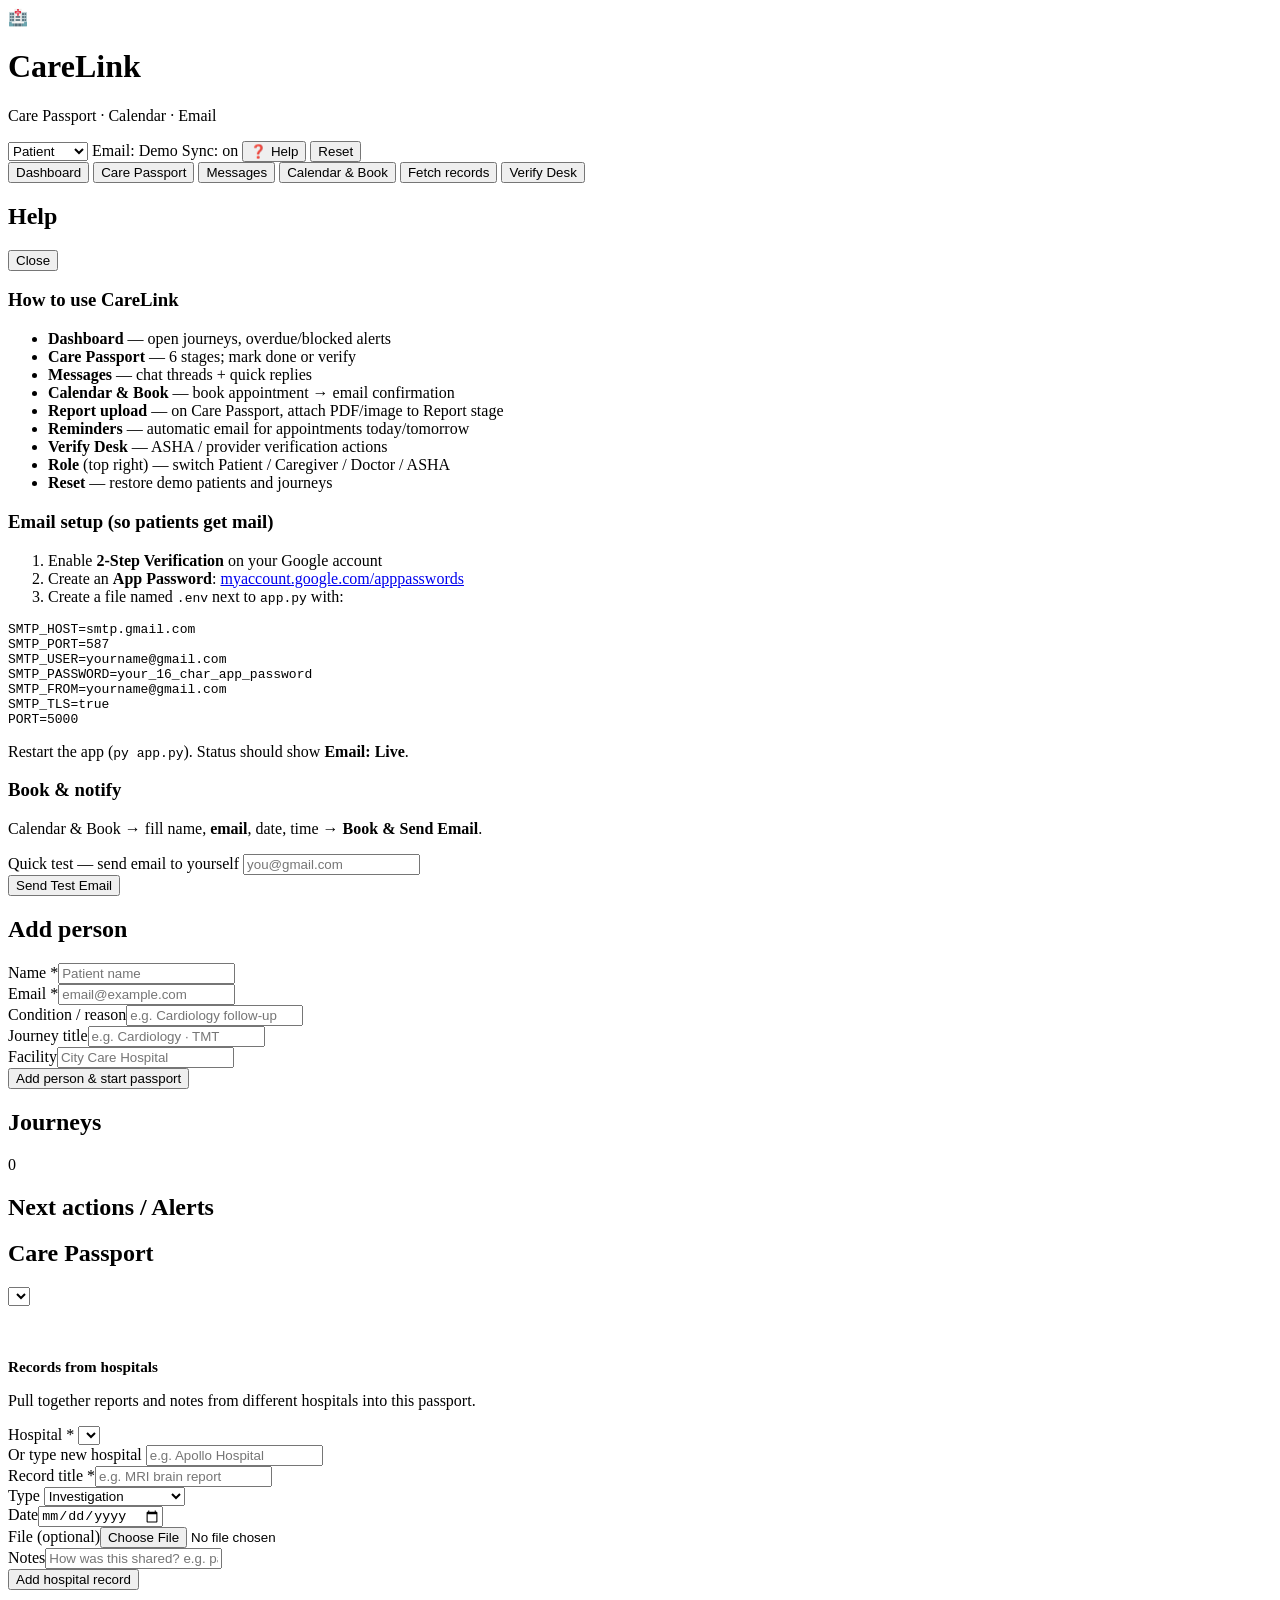
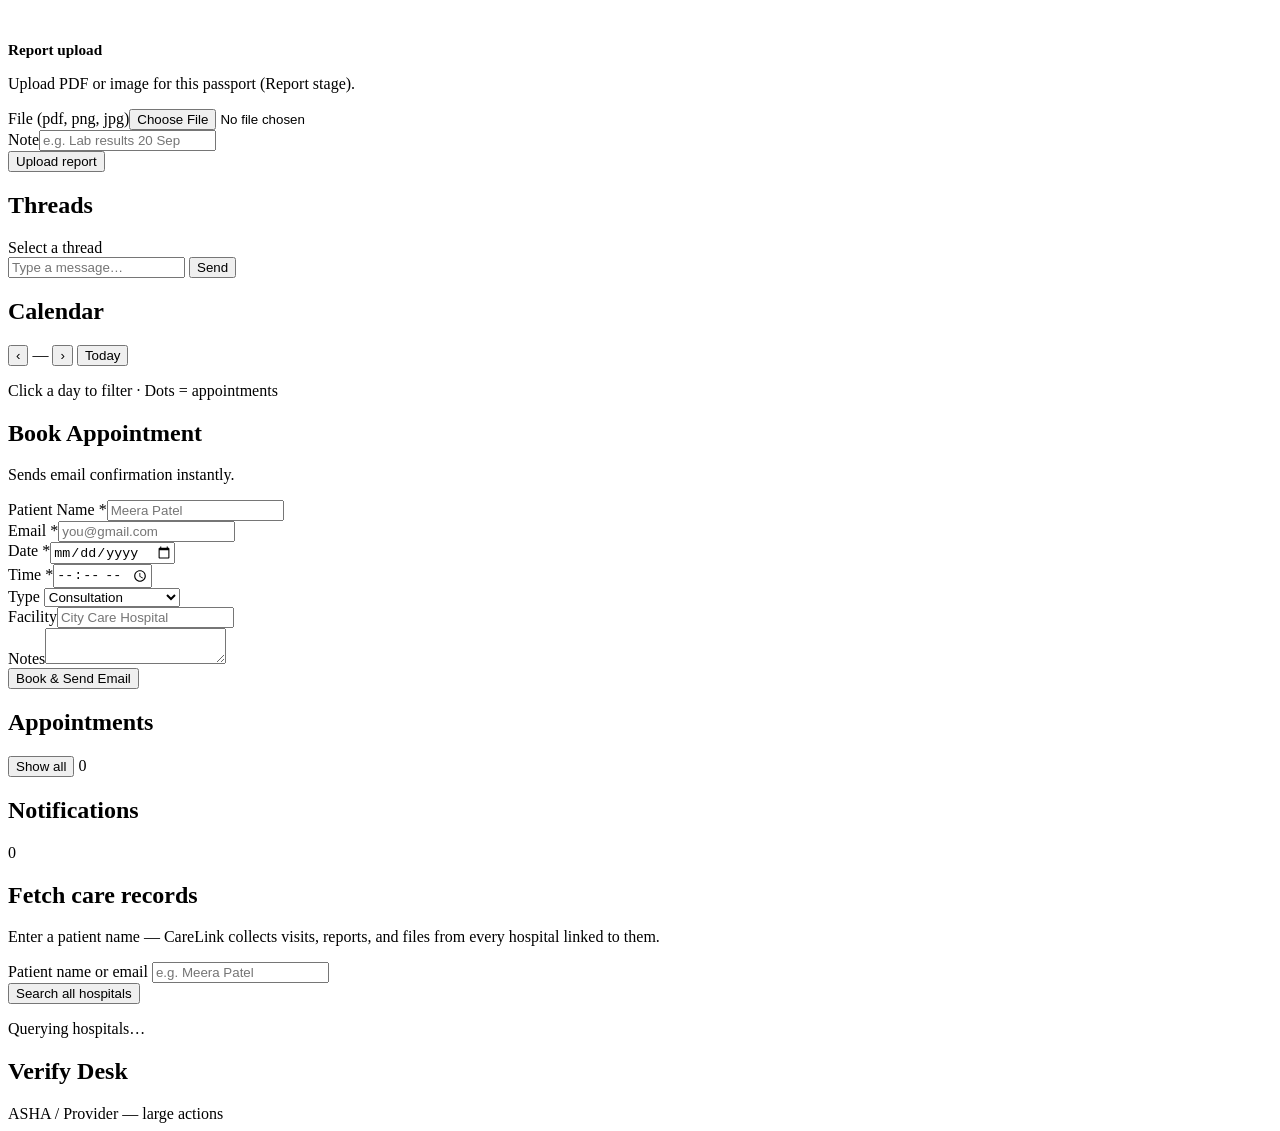
==== index.html @ 097b6d07 "Add files via upload" ====
<!DOCTYPE html>
<html lang="en">
<head>
  <meta charset="UTF-8" />
  <meta name="viewport" content="width=device-width, initial-scale=1.0" />
  <title>CareLink — Care Passport + Email</title>
  <link rel="stylesheet" href="/static/styles.css" />
  <link href="https://fonts.googleapis.com/css2?family=DM+Sans:wght@400;500;600;700&family=Instrument+Serif&display=swap" rel="stylesheet" />
</head>
<body>
  <div class="app">
    <header class="header">
      <div class="brand">
        <span class="logo">🏥</span>
        <div>
          <h1>CareLink</h1>
          <p class="tagline">Care Passport · Calendar · Email</p>
        </div>
      </div>
      <div class="header-right">
        <select id="role-select" class="role-select" title="Switch role">
          <option value="patient">Patient</option>
          <option value="caregiver">Caregiver</option>
          <option value="doctor">Doctor</option>
          <option value="asha">ASHA</option>
        </select>
        <span id="email-status" class="status-pill demo">Email: Demo</span>
        <span id="sync-indicator" class="status-pill live" title="Hospital live sync">Sync: on</span>
        <button id="btn-help" class="btn ghost">❓ Help</button>
        <button id="btn-reset" class="btn ghost" title="Reset demo data">Reset</button>
      </div>
    </header>

    <nav class="tabs">
      <button class="tab active" data-tab="dashboard">Dashboard</button>
      <button class="tab" data-tab="passport">Care Passport</button>
      <button class="tab" data-tab="messages">Messages</button>
      <button class="tab" data-tab="calendar">Calendar & Book</button>
      <button class="tab" data-tab="fetch">Fetch records</button>
      <button class="tab" data-tab="verify">Verify Desk</button>
    </nav>

    <!-- HELP PANEL -->
    <section id="panel-help" class="card panel hidden">
      <div class="card-head">
        <h2>Help</h2>
        <button class="btn ghost small" id="btn-close-help">Close</button>
      </div>
      <div class="help-body">
        <h3>How to use CareLink</h3>
        <ul class="help-list">
          <li><strong>Dashboard</strong> — open journeys, overdue/blocked alerts</li>
          <li><strong>Care Passport</strong> — 6 stages; mark done or verify</li>
          <li><strong>Messages</strong> — chat threads + quick replies</li>
          <li><strong>Calendar & Book</strong> — book appointment → email confirmation</li>
          <li><strong>Report upload</strong> — on Care Passport, attach PDF/image to Report stage</li>
          <li><strong>Reminders</strong> — automatic email for appointments today/tomorrow</li>
          <li><strong>Verify Desk</strong> — ASHA / provider verification actions</li>
          <li><strong>Role</strong> (top right) — switch Patient / Caregiver / Doctor / ASHA</li>
          <li><strong>Reset</strong> — restore demo patients and journeys</li>
        </ul>
        <h3>Email setup (so patients get mail)</h3>
        <ol class="setup-steps">
          <li>Enable <strong>2-Step Verification</strong> on your Google account</li>
          <li>Create an <strong>App Password</strong>: <a href="https://myaccount.google.com/apppasswords" target="_blank">myaccount.google.com/apppasswords</a></li>
          <li>Create a file named <code>.env</code> next to <code>app.py</code> with:</li>
        </ol>
        <pre class="code-block">SMTP_HOST=smtp.gmail.com
SMTP_PORT=587
SMTP_USER=yourname@gmail.com
SMTP_PASSWORD=your_16_char_app_password
SMTP_FROM=yourname@gmail.com
SMTP_TLS=true
PORT=5000</pre>
        <p class="muted">Restart the app (<code>py app.py</code>). Status should show <strong>Email: Live</strong>.</p>
        <h3>Book &amp; notify</h3>
        <p class="muted">Calendar & Book → fill name, <strong>email</strong>, date, time → <strong>Book & Send Email</strong>.</p>
        <div class="field" style="margin-top:1rem">
          <label>Quick test — send email to yourself</label>
          <input id="test-email" type="email" placeholder="you@gmail.com" />
        </div>
        <button id="btn-test-email" class="btn primary">Send Test Email</button>
        <div id="test-email-msg" class="form-msg hidden"></div>
      </div>
    </section>

    <section id="tab-dashboard" class="tab-panel">
      <div class="metrics" id="metrics"></div>
      <div class="card" style="margin-bottom:1.1rem">
        <div class="card-head"><h2>Add person</h2></div>
        <form id="add-patient-form" class="add-person-form">
          <div class="row">
            <div class="field"><label>Name *</label><input name="name" required placeholder="Patient name" /></div>
            <div class="field"><label>Email *</label><input name="email" type="email" required placeholder="email@example.com" /></div>
          </div>
          <div class="row">
            <div class="field"><label>Condition / reason</label><input name="condition" placeholder="e.g. Cardiology follow-up" /></div>
            <div class="field"><label>Journey title</label><input name="title" placeholder="e.g. Cardiology · TMT" /></div>
          </div>
          <div class="field"><label>Facility</label><input name="facility" placeholder="City Care Hospital" /></div>
          <button type="submit" class="btn primary">Add person & start passport</button>
          <div id="add-patient-msg" class="form-msg hidden"></div>
        </form>
      </div>
      <div class="grid-2">
        <div class="card">
          <div class="card-head"><h2>Journeys</h2><span id="journey-count" class="badge">0</span></div>
          <div id="journey-list" class="list"></div>
        </div>
        <div class="card">
          <div class="card-head"><h2>Next actions / Alerts</h2></div>
          <div id="alerts-list" class="list"></div>
        </div>
      </div>
    </section>

    <section id="tab-passport" class="tab-panel hidden">
      <div class="card">
        <div class="card-head">
          <h2>Care Passport</h2>
          <select id="passport-journey" class="select-inline"></select>
        </div>
        <div id="passport-header" class="passport-header"></div>
        <div id="passport-stages" class="stages"></div>
        <div class="external-records-box" id="external-records-box" style="margin-top:1.25rem;padding-top:1rem;border-top:1px solid var(--line)">
          <h3 style="font-size:0.95rem;margin-bottom:0.35rem">Records from hospitals</h3>
          <p class="muted">Pull together reports and notes from different hospitals into this passport.</p>
          <form id="external-record-form">
            <div class="row">
              <div class="field">
                <label>Hospital *</label>
                <select id="er-hospital" name="hospital_id"></select>
              </div>
              <div class="field">
                <label>Or type new hospital</label>
                <input id="er-hospital-name" name="hospital_name" placeholder="e.g. Apollo Hospital" />
              </div>
            </div>
            <div class="row">
              <div class="field"><label>Record title *</label><input id="er-title" name="title" required placeholder="e.g. MRI brain report" /></div>
              <div class="field">
                <label>Type</label>
                <select id="er-type" name="record_type">
                  <option>Investigation</option>
                  <option>Imaging</option>
                  <option>Discharge summary</option>
                  <option>Prescription</option>
                  <option>Lab report</option>
                  <option>Referral letter</option>
                  <option>Other</option>
                </select>
              </div>
            </div>
            <div class="row">
              <div class="field"><label>Date</label><input id="er-date" name="date" type="date" /></div>
              <div class="field"><label>File (optional)</label><input id="er-file" type="file" accept=".pdf,.png,.jpg,.jpeg,.webp,.gif" /></div>
            </div>
            <div class="field"><label>Notes</label><input id="er-notes" name="notes" placeholder="How was this shared? e.g. patient brought CD" /></div>
            <button type="submit" class="btn primary">Add hospital record</button>
            <div id="er-msg" class="form-msg hidden"></div>
          </form>
          <div id="external-record-list" class="list" style="margin-top:0.85rem"></div>
        </div>
        <div class="report-upload-box" id="report-upload-box" style="margin-top:1.25rem;padding-top:1rem;border-top:1px solid var(--line)">
          <h3 style="font-size:0.95rem;margin-bottom:0.5rem">Report upload</h3>
          <p class="muted">Upload PDF or image for this passport (Report stage).</p>
          <form id="report-upload-form">
            <div class="field"><label>File (pdf, png, jpg)</label><input type="file" name="file" id="report-file" accept=".pdf,.png,.jpg,.jpeg,.webp,.gif" required /></div>
            <div class="field"><label>Note</label><input name="note" id="report-note" placeholder="e.g. Lab results 20 Sep" /></div>
            <button type="submit" class="btn primary">Upload report</button>
            <div id="report-upload-msg" class="form-msg hidden"></div>
          </form>
          <div id="report-list" class="list" style="margin-top:0.75rem"></div>
        </div>
      </div>
    </section>

    <section id="tab-messages" class="tab-panel hidden">
      <div class="messages-layout">
        <div class="card threads-card">
          <h2>Threads</h2>
          <div id="thread-list" class="thread-list"></div>
        </div>
        <div class="card chat-card">
          <div id="chat-header" class="chat-header">Select a thread</div>
          <div id="chat-body" class="chat-body"></div>
          <div class="chat-quick" id="chat-quick"></div>
          <form id="chat-form" class="chat-form">
            <input id="chat-input" placeholder="Type a message…" autocomplete="off" />
            <button type="submit" class="btn primary">Send</button>
          </form>
        </div>
      </div>
    </section>

    <section id="tab-calendar" class="tab-panel hidden">
      <div class="grid-2">
        <div class="card">
          <div class="card-head">
            <h2>Calendar</h2>
            <div class="cal-nav">
              <button id="cal-prev" class="btn ghost small">‹</button>
              <span id="cal-title" class="cal-title">—</span>
              <button id="cal-next" class="btn ghost small">›</button>
              <button id="cal-today" class="btn ghost small">Today</button>
            </div>
          </div>
          <div id="calendar" class="calendar"></div>
          <p class="muted cal-hint">Click a day to filter · Dots = appointments</p>
        </div>
        <div class="card">
          <h2>Book Appointment</h2>
          <p class="muted">Sends email confirmation instantly.</p>
          <form id="appt-form">
            <div class="field"><label>Patient Name *</label><input name="patient_name" required placeholder="Meera Patel" /></div>
            <div class="field"><label>Email *</label><input name="email" type="email" required placeholder="you@gmail.com" /></div>
            <div class="row">
              <div class="field"><label>Date *</label><input name="date" type="date" required id="date" /></div>
              <div class="field"><label>Time *</label><input name="time" type="time" required id="time" /></div>
            </div>
            <div class="field">
              <label>Type</label>
              <select name="type">
                <option>Consultation</option>
                <option>TMT / Stress Test</option>
                <option>Follow-up</option>
                <option>Lab Report Review</option>
                <option>Specialist Referral</option>
                <option>ANC Check</option>
              </select>
            </div>
            <div class="field"><label>Facility</label><input name="facility" placeholder="City Care Hospital" /></div>
            <div class="field"><label>Notes</label><textarea name="notes" rows="2"></textarea></div>
            <button type="submit" class="btn primary full" id="btn-submit">Book & Send Email</button>
          </form>
          <div id="form-msg" class="form-msg hidden"></div>
        </div>
      </div>
      <div class="card" style="margin-top:1.25rem">
        <div class="card-head">
          <h2 id="appt-heading">Appointments</h2>
          <div class="head-actions">
            <button id="btn-clear-filter" class="btn ghost small hidden">Show all</button>
            <span id="appt-count" class="badge">0</span>
          </div>
        </div>
        <div id="appt-list" class="list"></div>
      </div>
      <div class="card" style="margin-top:1.25rem">
        <div class="card-head"><h2>Notifications</h2><span id="notif-count" class="badge">0</span></div>
        <div id="notif-list" class="list notif-list"></div>
      </div>
    </section>

    
    <section id="tab-fetch" class="tab-panel hidden">
      <div class="card">
        <h2>Fetch care records</h2>
        <p class="muted">Enter a patient name — CareLink collects visits, reports, and files from every hospital linked to them.</p>
        <form id="fetch-form" class="fetch-form">
          <div class="field">
            <label>Patient name or email</label>
            <input id="fetch-query" name="query" required placeholder="e.g. Meera Patel" autocomplete="off" />
          </div>
          <button type="submit" class="btn primary" id="btn-fetch">Search all hospitals</button>
          <div id="fetch-msg" class="form-msg hidden"></div>
        </form>
        <div id="fetch-progress" class="fetch-progress hidden">
          <div class="fetch-bar"><div class="fetch-bar-inner" id="fetch-bar-inner"></div></div>
          <p id="fetch-progress-text" class="muted">Querying hospitals…</p>
        </div>
      </div>
      <div id="fetch-results" class="fetch-results hidden" style="margin-top:1.1rem"></div>
    </section>

    <section id="tab-verify" class="tab-panel hidden">
      <div class="card">
        <div class="card-head"><h2>Verify Desk</h2><p class="muted" style="margin:0">ASHA / Provider — large actions</p></div>
        <div id="verify-list" class="verify-list"></div>
      </div>
    </section>

    <div id="toast" class="toast hidden"></div>
  </div>
  <script src="/static/app.js"></script>
</body>
</html>
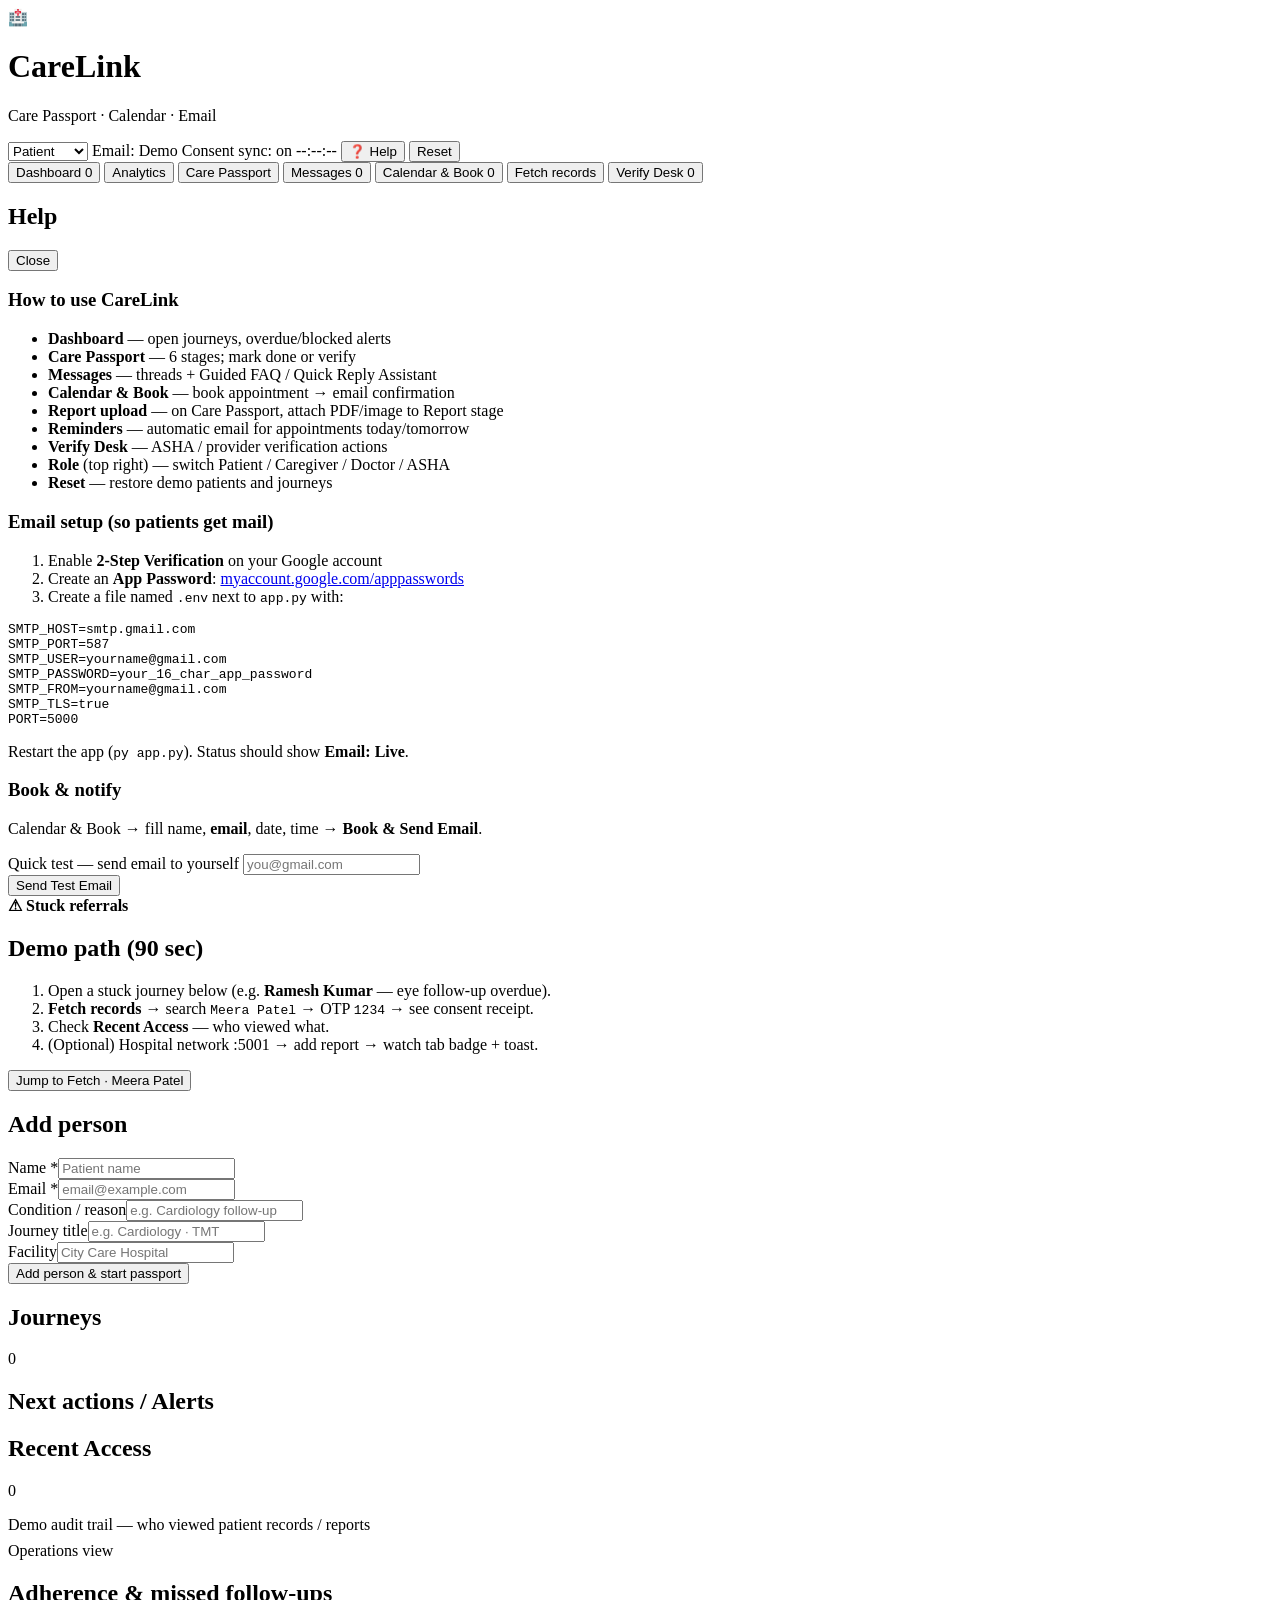
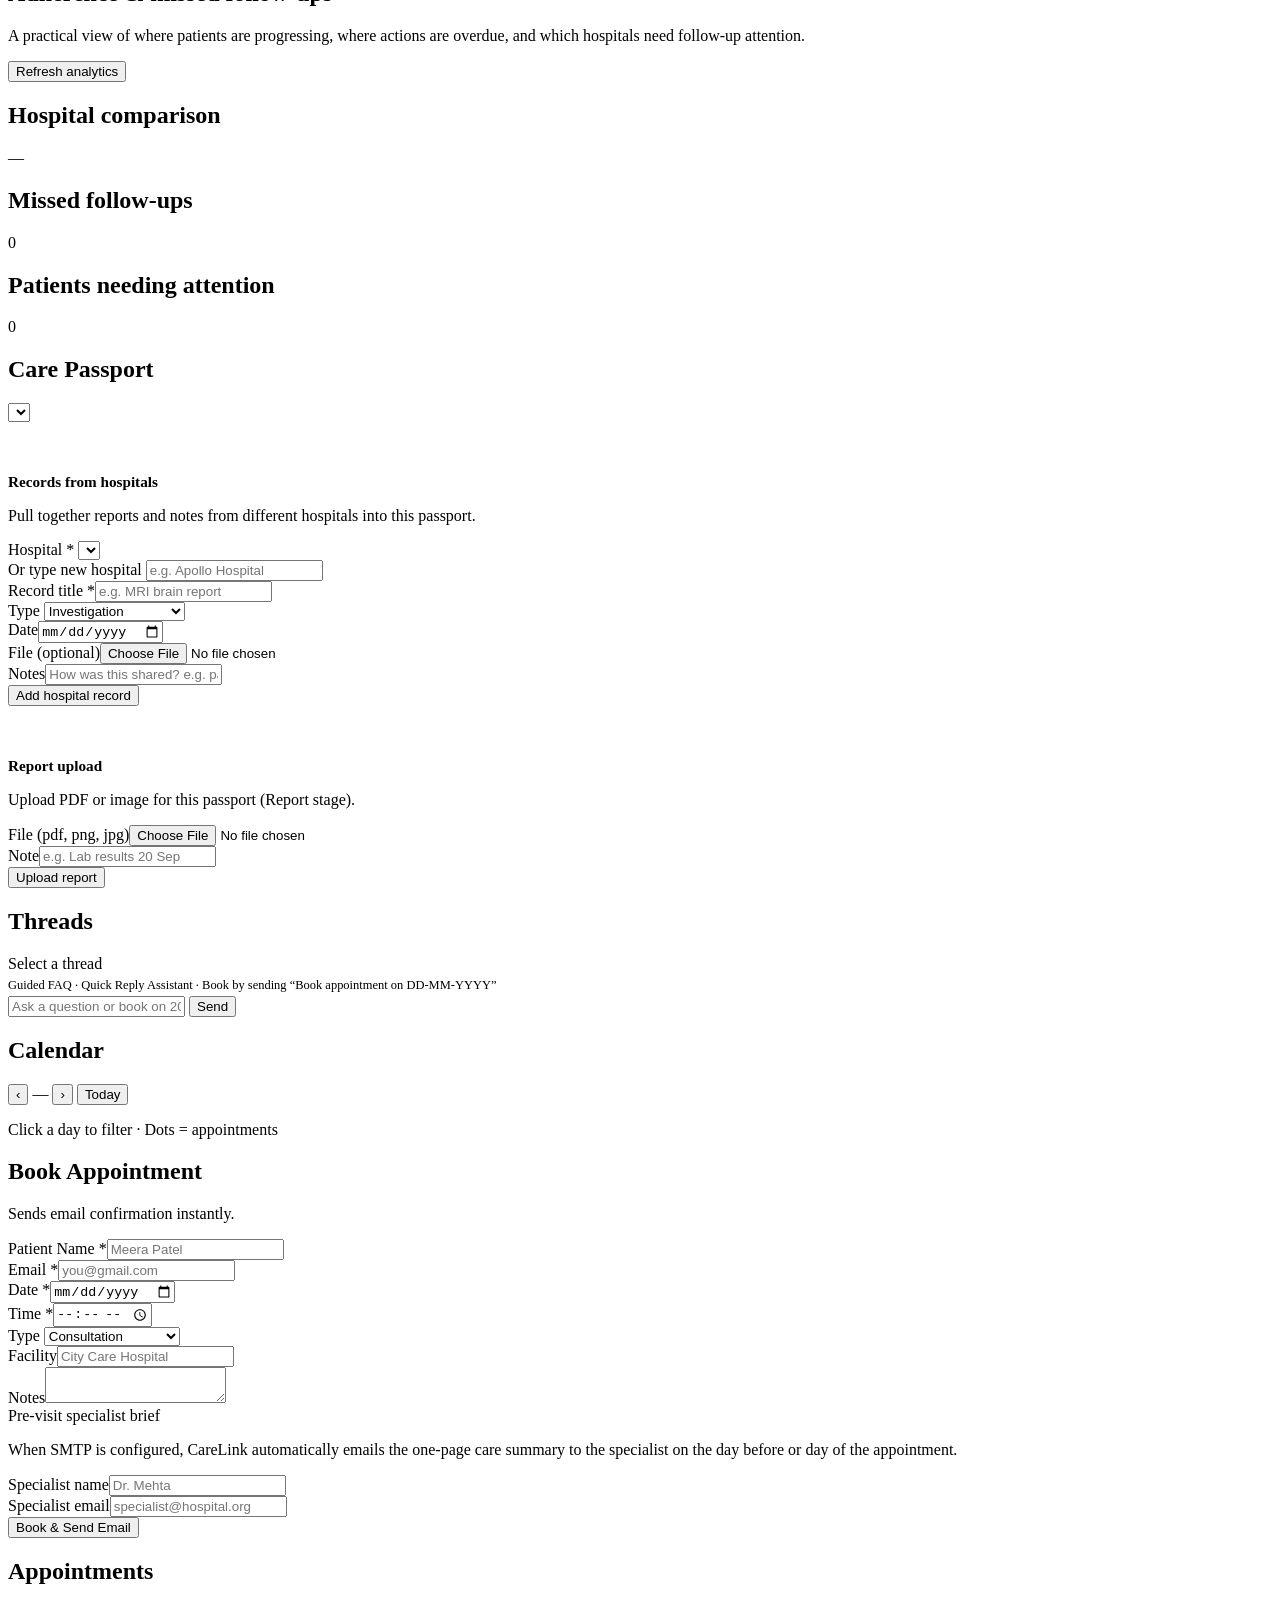
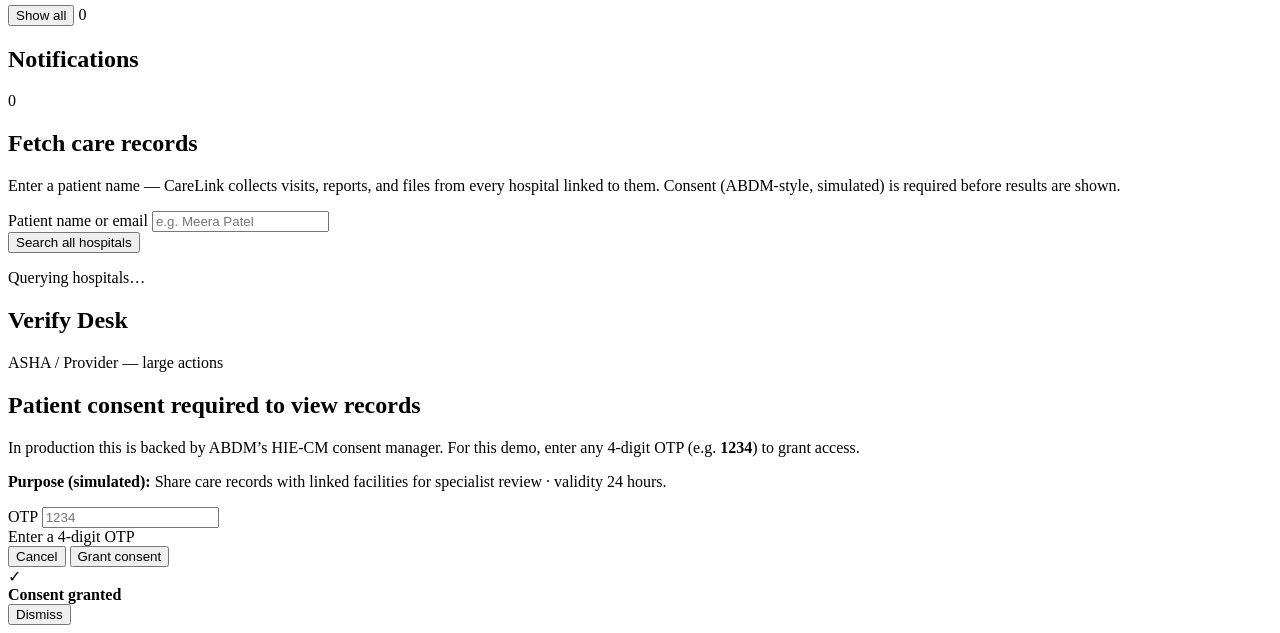
==== commit 0671d07d: "Add files via upload" ====
--- a/index.html
+++ b/index.html
@@ -25,20 +25,23 @@
           <option value="asha">ASHA</option>
         </select>
         <span id="email-status" class="status-pill demo">Email: Demo</span>
-        <span id="sync-indicator" class="status-pill live" title="Hospital live sync">Sync: on</span>
+        <span id="sync-indicator" class="status-pill live" title="Consent-based sync (ABDM-style, simulated for demo)">Consent sync: on</span>
+        <span id="current-clock" class="status-pill clock" title="Your computer's local time">--:--:--</span>
         <button id="btn-help" class="btn ghost">❓ Help</button>
         <button id="btn-reset" class="btn ghost" title="Reset demo data">Reset</button>
       </div>
     </header>
 
     <nav class="tabs">
-      <button class="tab active" data-tab="dashboard">Dashboard</button>
+      <button class="tab active" data-tab="dashboard">Dashboard <span class="tab-badge hidden" id="badge-dashboard">0</span></button>
+      <button class="tab" data-tab="analytics">Analytics</button>
       <button class="tab" data-tab="passport">Care Passport</button>
-      <button class="tab" data-tab="messages">Messages</button>
-      <button class="tab" data-tab="calendar">Calendar & Book</button>
+      <button class="tab" data-tab="messages">Messages <span class="tab-badge hidden" id="badge-messages">0</span></button>
+      <button class="tab" data-tab="calendar">Calendar & Book <span class="tab-badge hidden" id="badge-calendar">0</span></button>
       <button class="tab" data-tab="fetch">Fetch records</button>
-      <button class="tab" data-tab="verify">Verify Desk</button>
+      <button class="tab" data-tab="verify">Verify Desk <span class="tab-badge hidden" id="badge-verify">0</span></button>
     </nav>
+    <div id="tab-notify-strip" class="tab-notify-strip hidden" role="status"></div>
 
     <!-- HELP PANEL -->
     <section id="panel-help" class="card panel hidden">
@@ -51,7 +54,7 @@
         <ul class="help-list">
           <li><strong>Dashboard</strong> — open journeys, overdue/blocked alerts</li>
           <li><strong>Care Passport</strong> — 6 stages; mark done or verify</li>
-          <li><strong>Messages</strong> — chat threads + quick replies</li>
+          <li><strong>Messages</strong> — threads + Guided FAQ / Quick Reply Assistant</li>
           <li><strong>Calendar & Book</strong> — book appointment → email confirmation</li>
           <li><strong>Report upload</strong> — on Care Passport, attach PDF/image to Report stage</li>
           <li><strong>Reminders</strong> — automatic email for appointments today/tomorrow</li>
@@ -86,6 +89,28 @@
 
     <section id="tab-dashboard" class="tab-panel">
       <div class="metrics" id="metrics"></div>
+
+      <!-- Stuck / drop-off signal -->
+      <div id="stuck-banner" class="stuck-banner hidden" role="alert">
+        <div class="stuck-banner-inner">
+          <strong id="stuck-title">⚠ Stuck referrals</strong>
+          <p id="stuck-detail" class="muted" style="margin:0.25rem 0 0"></p>
+          <ul id="stuck-list" class="stuck-list"></ul>
+        </div>
+      </div>
+
+      <!-- Guided demo path -->
+      <div class="card demo-path-card" style="margin-bottom:1.1rem">
+        <div class="card-head"><h2>Demo path (90 sec)</h2></div>
+        <ol class="demo-steps">
+          <li>Open a stuck journey below (e.g. <strong>Ramesh Kumar</strong> — eye follow-up overdue).</li>
+          <li><strong>Fetch records</strong> → search <code>Meera Patel</code> → OTP <code>1234</code> → see consent receipt.</li>
+          <li>Check <strong>Recent Access</strong> — who viewed what.</li>
+          <li>(Optional) Hospital network :5001 → add report → watch tab badge + toast.</li>
+        </ol>
+        <button type="button" class="btn primary small" id="btn-demo-fetch">Jump to Fetch · Meera Patel</button>
+      </div>
+
       <div class="card" style="margin-bottom:1.1rem">
         <div class="card-head"><h2>Add person</h2></div>
         <form id="add-patient-form" class="add-person-form">
@@ -112,6 +137,28 @@
           <div id="alerts-list" class="list"></div>
         </div>
       </div>
+      <div class="card" style="margin-top:1.1rem">
+        <div class="card-head"><h2>Recent Access</h2><span id="access-count" class="badge">0</span></div>
+        <p class="muted" style="margin-bottom:.5rem">Demo audit trail — who viewed patient records / reports</p>
+        <div id="access-log-list" class="list"></div>
+      </div>
+    </section>
+
+    <section id="tab-analytics" class="tab-panel hidden">
+      <div class="analytics-head card">
+        <div>
+          <div class="eyebrow">Operations view</div>
+          <h2>Adherence & missed follow-ups</h2>
+          <p class="muted">A practical view of where patients are progressing, where actions are overdue, and which hospitals need follow-up attention.</p>
+        </div>
+        <button id="btn-refresh-analytics" type="button" class="btn primary small">Refresh analytics</button>
+      </div>
+      <div id="analytics-metrics" class="metrics analytics-metrics"></div>
+      <div class="grid-2 analytics-grid">
+        <div class="card"><div class="card-head"><h2>Hospital comparison</h2><span id="analytics-updated" class="badge">—</span></div><div id="analytics-hospitals" class="analytics-table"></div></div>
+        <div class="card"><div class="card-head"><h2>Missed follow-ups</h2><span id="analytics-missed-count" class="badge">0</span></div><div id="analytics-missed" class="list analytics-list"></div></div>
+      </div>
+      <div class="card analytics-risk-card"><div class="card-head"><h2>Patients needing attention</h2><span id="analytics-risk-count" class="badge">0</span></div><div id="analytics-risk" class="analytics-risk-grid"></div></div>
     </section>
 
     <section id="tab-passport" class="tab-panel hidden">
@@ -121,6 +168,7 @@
           <select id="passport-journey" class="select-inline"></select>
         </div>
         <div id="passport-header" class="passport-header"></div>
+        <div id="patient-care-update" class="patient-care-update" aria-live="polite"></div>
         <div id="passport-stages" class="stages"></div>
         <div class="external-records-box" id="external-records-box" style="margin-top:1.25rem;padding-top:1rem;border-top:1px solid var(--line)">
           <h3 style="font-size:0.95rem;margin-bottom:0.35rem">Records from hospitals</h3>
@@ -184,9 +232,10 @@
         <div class="card chat-card">
           <div id="chat-header" class="chat-header">Select a thread</div>
           <div id="chat-body" class="chat-body"></div>
+          <p class="muted" style="margin:.35rem 0 .15rem;font-size:.78rem">Guided FAQ · Quick Reply Assistant · Book by sending “Book appointment on DD-MM-YYYY”</p>
           <div class="chat-quick" id="chat-quick"></div>
           <form id="chat-form" class="chat-form">
-            <input id="chat-input" placeholder="Type a message…" autocomplete="off" />
+            <input id="chat-input" placeholder="Ask a question or book on 20-09-2026…" autocomplete="off" />
             <button type="submit" class="btn primary">Send</button>
           </form>
         </div>
@@ -231,6 +280,14 @@
             </div>
             <div class="field"><label>Facility</label><input name="facility" placeholder="City Care Hospital" /></div>
             <div class="field"><label>Notes</label><textarea name="notes" rows="2"></textarea></div>
+            <div class="summary-notify-box">
+              <div class="summary-notify-title">Pre-visit specialist brief</div>
+              <p class="muted">When SMTP is configured, CareLink automatically emails the one-page care summary to the specialist on the day before or day of the appointment.</p>
+              <div class="row">
+                <div class="field"><label>Specialist name</label><input name="specialist_name" placeholder="Dr. Mehta" /></div>
+                <div class="field"><label>Specialist email</label><input name="specialist_email" type="email" placeholder="specialist@hospital.org" /></div>
+              </div>
+            </div>
             <button type="submit" class="btn primary full" id="btn-submit">Book & Send Email</button>
           </form>
           <div id="form-msg" class="form-msg hidden"></div>
@@ -256,7 +313,7 @@
     <section id="tab-fetch" class="tab-panel hidden">
       <div class="card">
         <h2>Fetch care records</h2>
-        <p class="muted">Enter a patient name — CareLink collects visits, reports, and files from every hospital linked to them.</p>
+        <p class="muted">Enter a patient name — CareLink collects visits, reports, and files from every hospital linked to them. Consent (ABDM-style, simulated) is required before results are shown.</p>
         <form id="fetch-form" class="fetch-form">
           <div class="field">
             <label>Patient name or email</label>
@@ -281,6 +338,34 @@
     </section>
 
     <div id="toast" class="toast hidden"></div>
+
+    <!-- Consent gate modal (UI simulation of ABDM HIE-CM consent) -->
+    <div id="consent-modal" class="modal-overlay hidden" role="dialog" aria-modal="true" aria-labelledby="consent-title">
+      <div class="modal-card">
+        <h2 id="consent-title">Patient consent required to view records</h2>
+        <p class="muted">In production this is backed by ABDM’s HIE-CM consent manager. For this demo, enter any 4-digit OTP (e.g. <strong>1234</strong>) to grant access.</p>
+        <p class="muted" style="margin-top:0.35rem"><strong>Purpose (simulated):</strong> Share care records with linked facilities for specialist review · validity 24 hours.</p>
+        <div class="field">
+          <label for="consent-otp">OTP</label>
+          <input id="consent-otp" type="text" inputmode="numeric" maxlength="4" placeholder="1234" autocomplete="one-time-code" />
+        </div>
+        <div id="consent-error" class="form-msg error hidden">Enter a 4-digit OTP</div>
+        <div class="modal-actions">
+          <button type="button" class="btn ghost" id="consent-cancel">Cancel</button>
+          <button type="button" class="btn primary" id="consent-grant">Grant consent</button>
+        </div>
+      </div>
+    </div>
+
+    <!-- Consent receipt (shown after grant) -->
+    <div id="consent-receipt" class="consent-receipt hidden" role="status">
+      <span class="consent-receipt-icon">✓</span>
+      <div>
+        <strong>Consent granted</strong>
+        <span id="consent-receipt-text" class="muted"></span>
+      </div>
+      <button type="button" class="btn ghost small" id="consent-receipt-dismiss">Dismiss</button>
+    </div>
   </div>
   <script src="/static/app.js"></script>
 </body>
